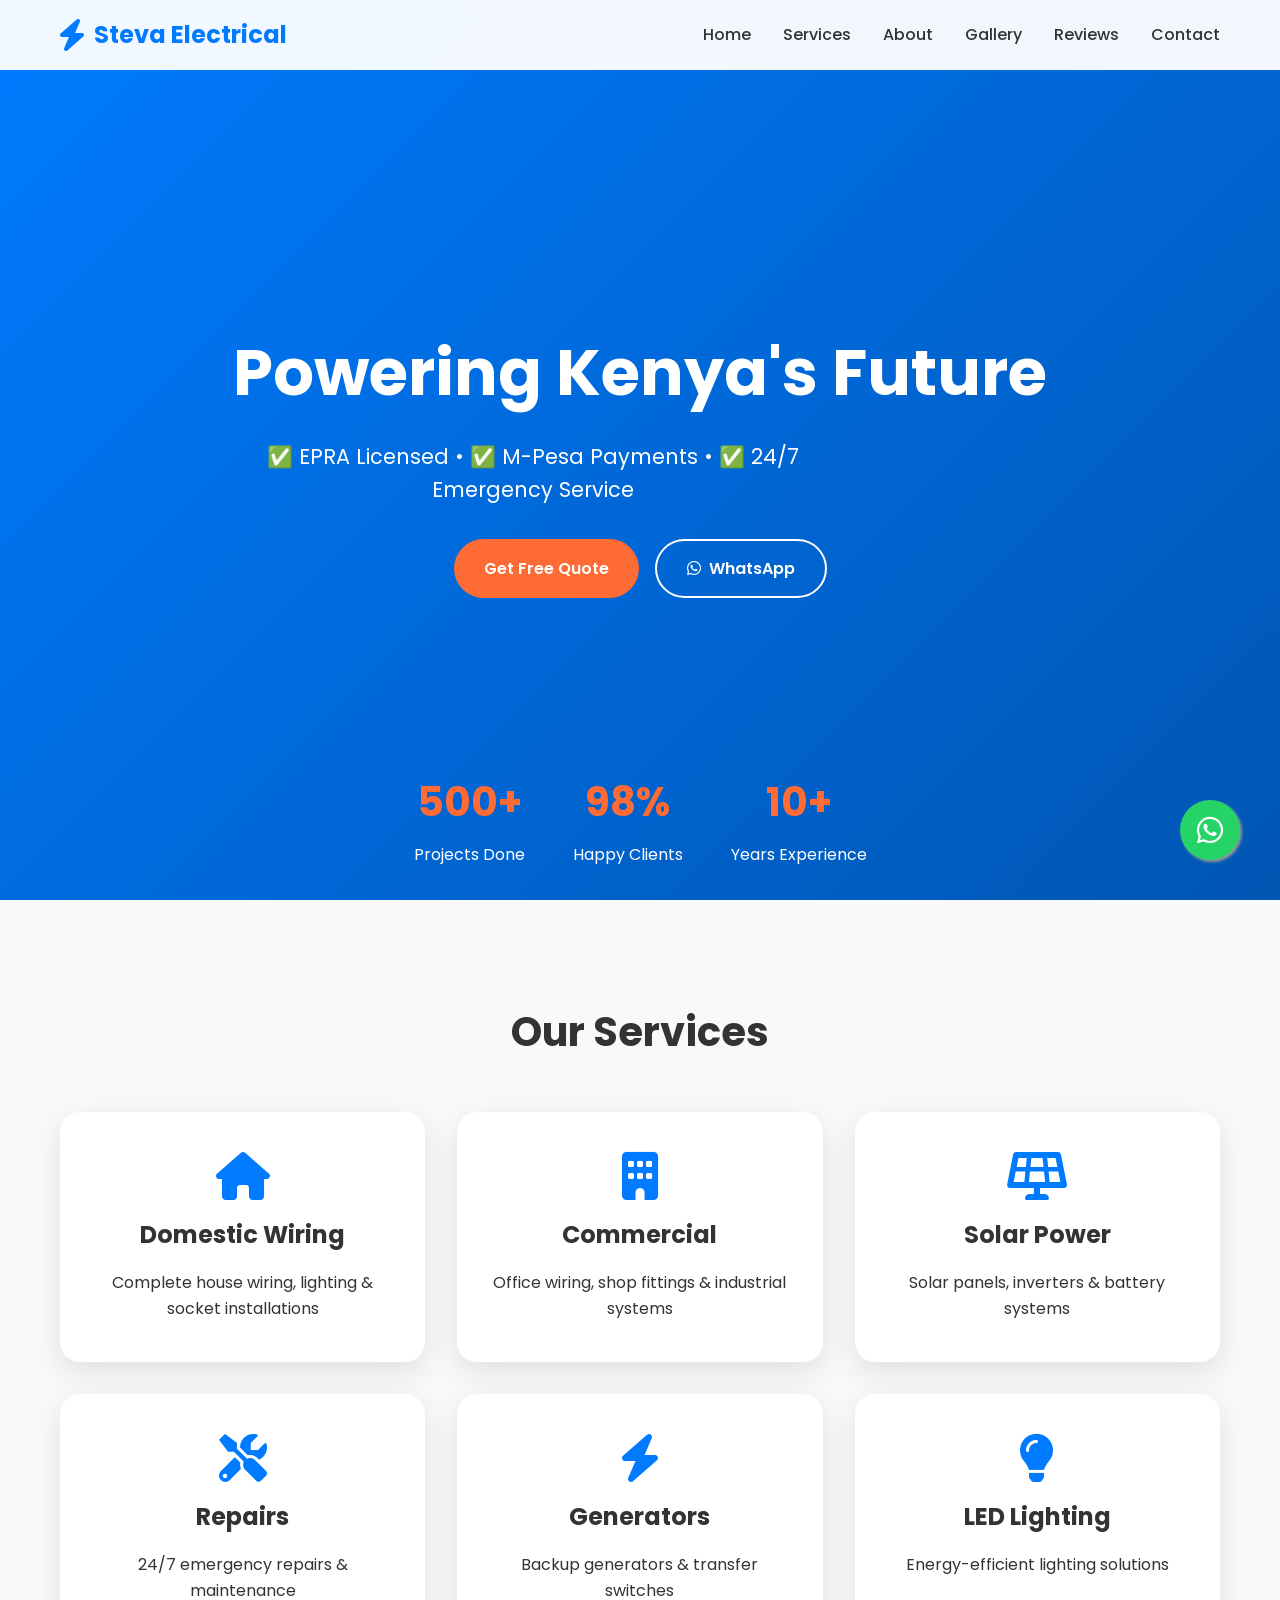
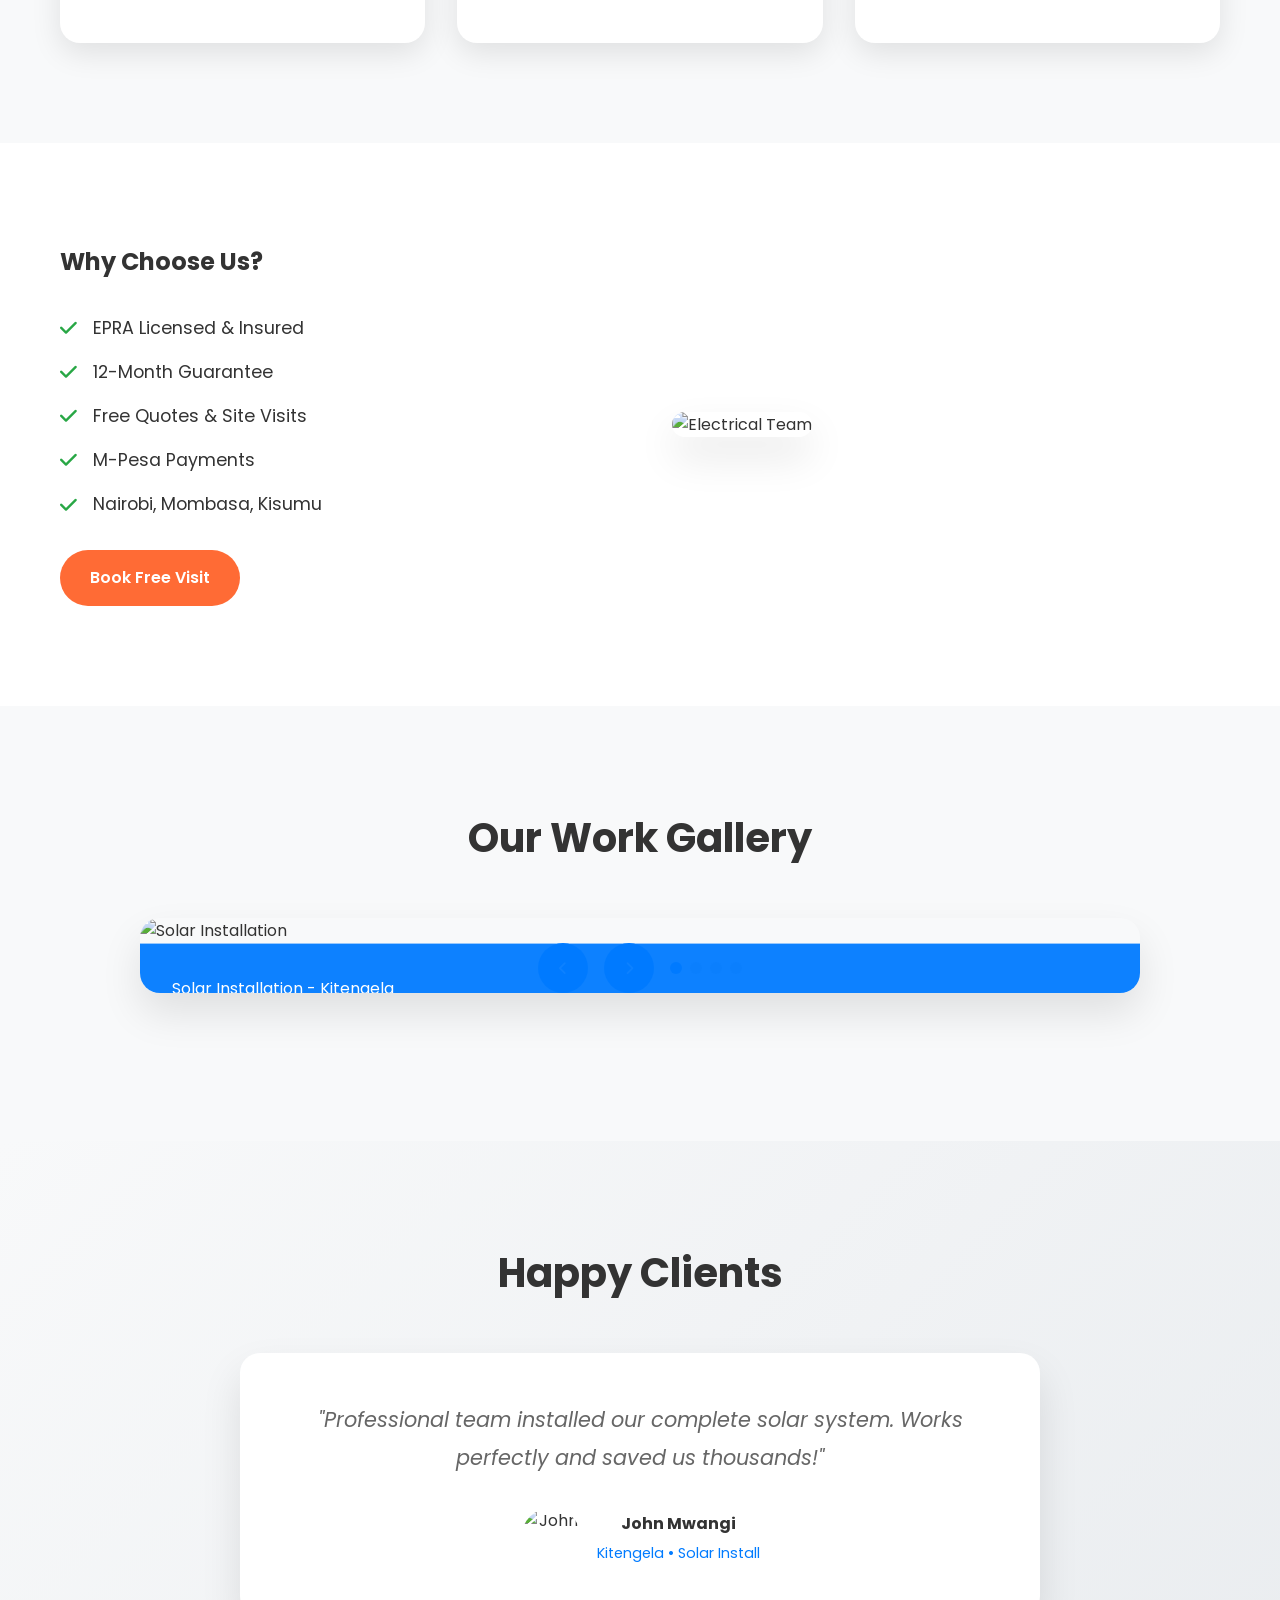
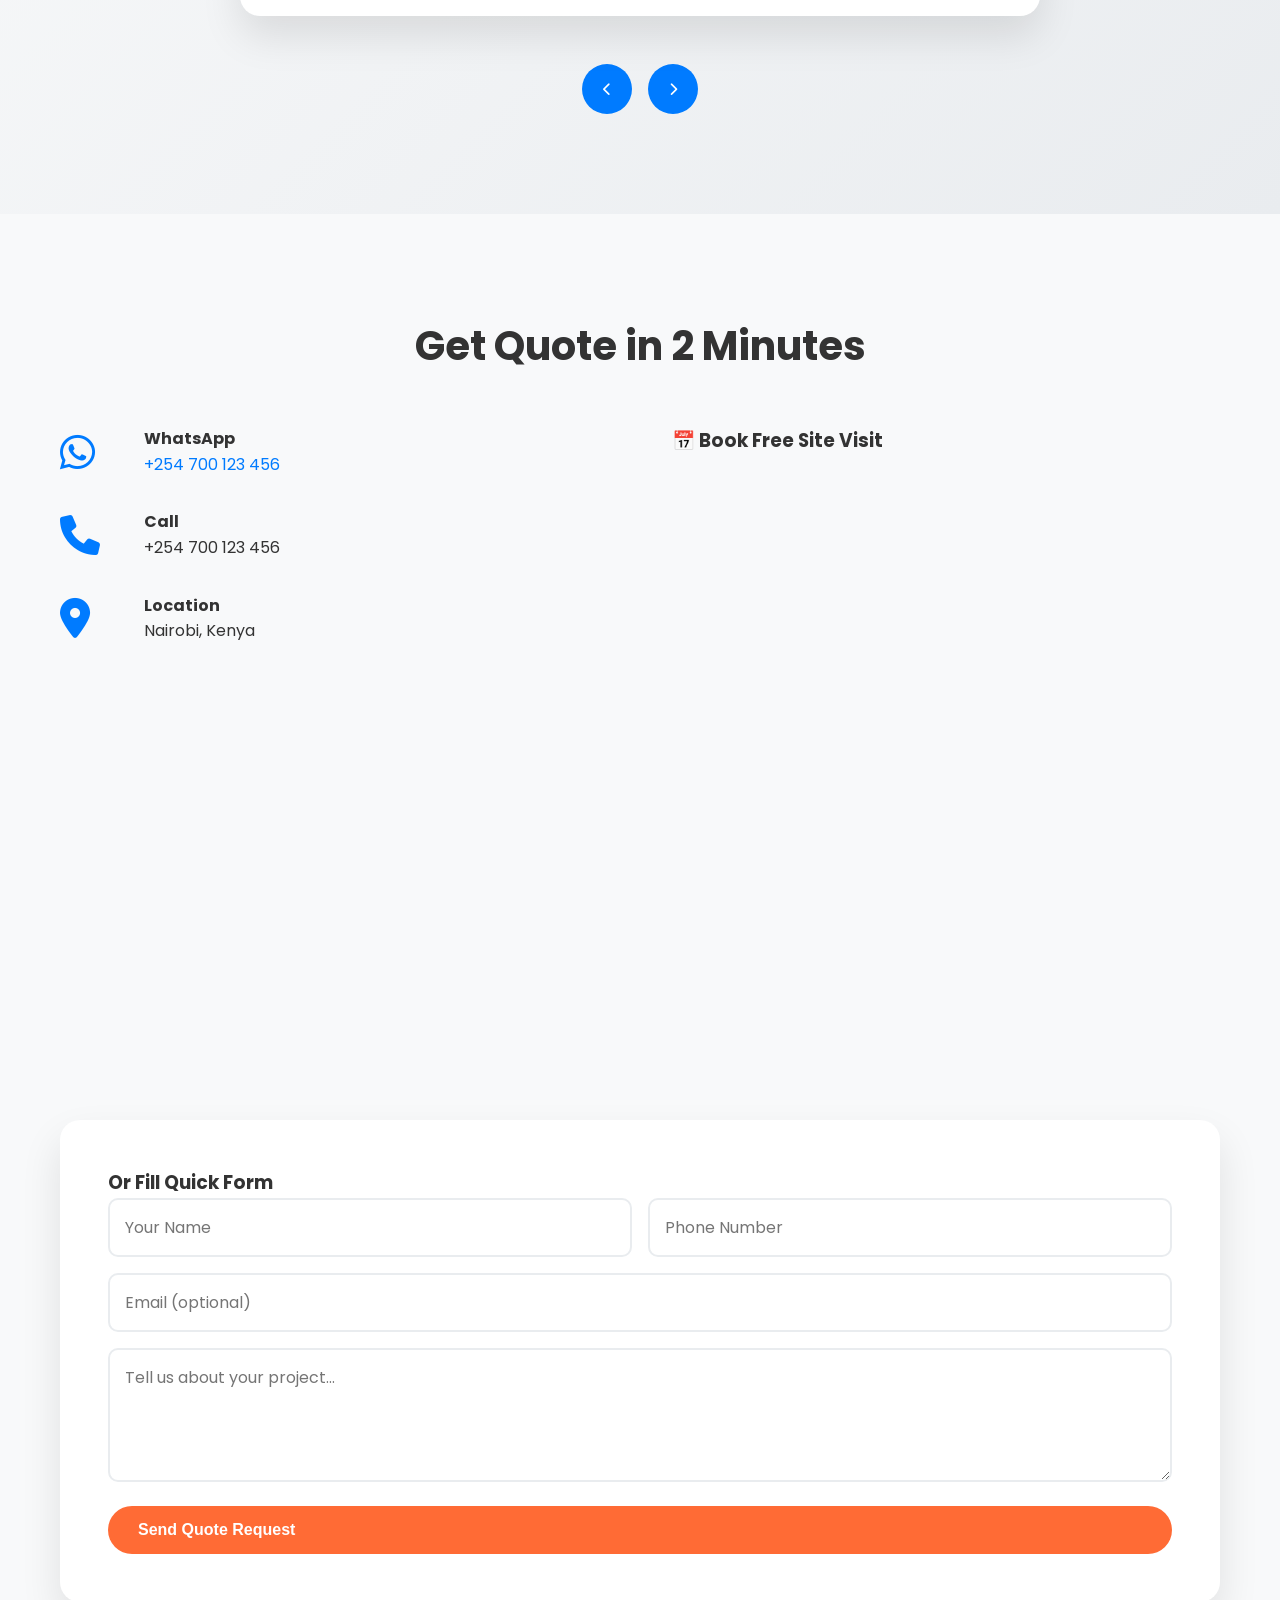
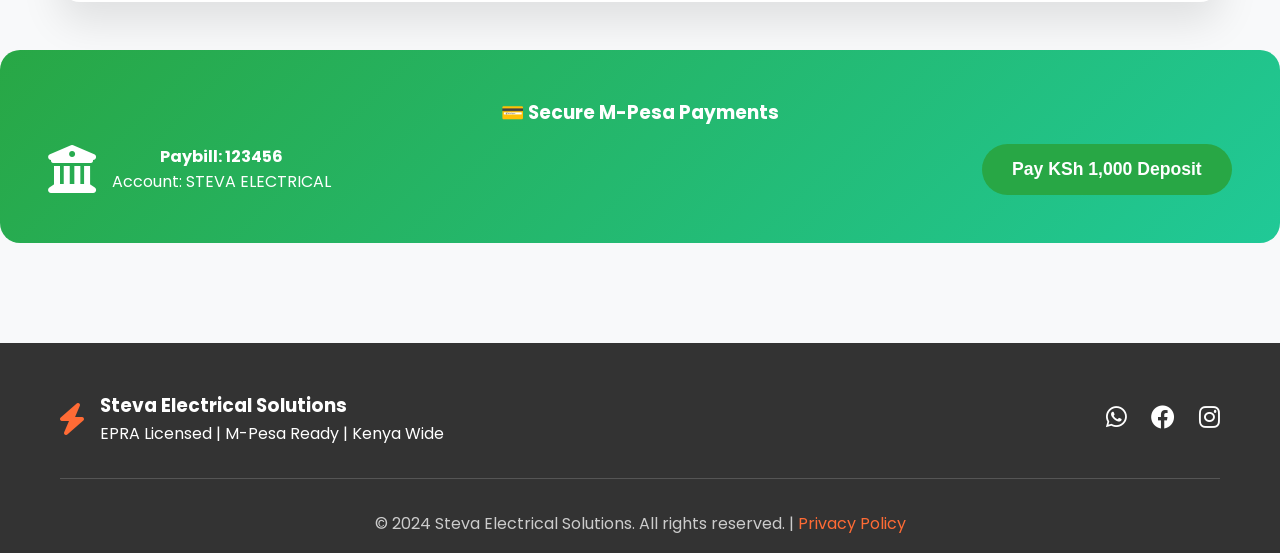
==== index.html @ 998335ed "Add files via upload" ====
<!DOCTYPE html>
<html lang="en">
<head>
    <meta charset="UTF-8">
    <meta name="viewport" content="width=device-width, initial-scale=1.0">
    <title>Steva Electrical Solutions - Trusted Electrical Services Kenya</title>
    <meta name="description" content="Professional electrical installations, repairs, solar & maintenance across Kenya. EPRA licensed. Free quotes!">
    <meta name="keywords" content="electrician Nairobi, electrical services Kenya, solar installation, M-Pesa payment">
    
    <!-- Fonts & Icons -->
    <link href="https://fonts.googleapis.com/css2?family=Poppins:wght@300;400;500;600;700&display=swap" rel="stylesheet">
    <link rel="stylesheet" href="https://cdnjs.cloudflare.com/ajax/libs/font-awesome/6.0.0/css/all.min.css">
    
    <!-- Calendly -->
    <script src="https://assets.calendly.com/assets/external/widget.js" type="text/javascript" async></script>
    
    <link rel="stylesheet" href="style.css">
</head>
<body>
    <!-- Navigation -->
    <nav class="navbar">
        <div class="nav-container">
            <div class="nav-logo">
                <i class="fas fa-bolt"></i>
                <span>Steva Electrical</span>
            </div>
            <ul class="nav-menu">
                <li><a href="#home">Home</a></li>
                <li><a href="#services">Services</a></li>
                <li><a href="#about">About</a></li>
                <li><a href="#projects">Gallery</a></li>
                <li><a href="#testimonials">Reviews</a></li>
                <li><a href="#contact">Contact</a></li>
            </ul>
            <div class="hamburger">
                <span></span>
                <span></span>
                <span></span>
            </div>
        </div>
    </nav>

    <!-- Hero Section -->
    <section id="home" class="hero">
        <div class="hero-content">
            <h1>Powering Kenya's Future</h1>
            <p>✅ EPRA Licensed • ✅ M-Pesa Payments • ✅ 24/7 Emergency Service</p>
            <div class="hero-buttons">
                <a href="#contact" class="btn btn-primary">Get Free Quote</a>
                <a href="https://wa.me/254700123456?text=Hi%20I%20need%20electrical%20services" class="btn btn-secondary" target="_blank">
                    <i class="fab fa-whatsapp"></i> WhatsApp
                </a>
            </div>
        </div>
        <div class="hero-stats">
            <div class="stat">
                <h3>500+</h3>
                <p>Projects Done</p>
            </div>
            <div class="stat">
                <h3>98%</h3>
                <p>Happy Clients</p>
            </div>
            <div class="stat">
                <h3>10+</h3>
                <p>Years Experience</p>
            </div>
        </div>
    </section>

    <!-- Services Section -->
    <section id="services" class="services">
        <div class="container">
            <h2 class="section-title">Our Services</h2>
            <div class="services-grid">
                <div class="service-card">
                    <i class="fas fa-home"></i>
                    <h3>Domestic Wiring</h3>
                    <p>Complete house wiring, lighting & socket installations</p>
                </div>
                <div class="service-card">
                    <i class="fas fa-building"></i>
                    <h3>Commercial</h3>
                    <p>Office wiring, shop fittings & industrial systems</p>
                </div>
                <div class="service-card">
                    <i class="fas fa-solar-panel"></i>
                    <h3>Solar Power</h3>
                    <p>Solar panels, inverters & battery systems</p>
                </div>
                <div class="service-card">
                    <i class="fas fa-tools"></i>
                    <h3>Repairs</h3>
                    <p>24/7 emergency repairs & maintenance</p>
                </div>
                <div class="service-card">
                    <i class="fas fa-bolt"></i>
                    <h3>Generators</h3>
                    <p>Backup generators & transfer switches</p>
                </div>
                <div class="service-card">
                    <i class="fas fa-lightbulb"></i>
                    <h3>LED Lighting</h3>
                    <p>Energy-efficient lighting solutions</p>
                </div>
            </div>
        </div>
    </section>

    <!-- About Section -->
    <section id="about" class="about">
        <div class="container">
            <div class="about-content">
                <div class="about-text">
                    <h2>Why Choose Us?</h2>
                    <ul>
                        <li><i class="fas fa-check"></i> EPRA Licensed & Insured</li>
                        <li><i class="fas fa-check"></i> 12-Month Guarantee</li>
                        <li><i class="fas fa-check"></i> Free Quotes & Site Visits</li>
                        <li><i class="fas fa-check"></i> M-Pesa Payments</li>
                        <li><i class="fas fa-check"></i> Nairobi, Mombasa, Kisumu</li>
                    </ul>
                    <a href="#contact" class="btn btn-primary">Book Free Visit</a>
                </div>
                <div class="about-image">
                    <img src="https://images.unsplash.com/photo-1558618047-3c8c76bbb17e?w=500&fit=crop" alt="Electrical Team">
                </div>
            </div>
        </div>
    </section>

    <!-- Gallery Section -->
    <section id="projects" class="projects">
        <div class="container">
            <h2 class="section-title">Our Work Gallery</h2>
            <div class="gallery-slider">
                <div class="gallery-track">
                    <div class="gallery-slide">
                        <img src="https://images.unsplash.com/photo-1509391366360-c257483964b2?w=800&h=500&fit=crop" alt="Solar Installation">
                        <div class="gallery-caption">Solar Installation - Kitengela</div>
                    </div>
                    <div class="gallery-slide">
                        <img src="https://images.unsplash.com/photo-1600585154340-be6161a56a0c?w=800&h=500&fit=crop" alt="House Wiring">
                        <div class="gallery-caption">House Rewiring - Karen</div>
                    </div>
                    <div class="gallery-slide">
                        <img src="https://images.unsplash.com/photo-1558618047-3c8c76bbb17e?w=800&h=500&fit=crop" alt="Commercial">
                        <div class="gallery-caption">Office Fit-out - Westlands</div>
                    </div>
                    <div class="gallery-slide">
                        <img src="https://images.unsplash.com/photo-1572635196237-14b3f281503f?w=800&h=500&fit=crop" alt="Generator">
                        <div class="gallery-caption">Generator Install - Industrial Area</div>
                    </div>
                </div>
                <div class="gallery-nav">
                    <button class="gallery-prev"><i class="fas fa-chevron-left"></i></button>
                    <button class="gallery-next"><i class="fas fa-chevron-right"></i></button>
                    <div class="gallery-dots"></div>
                </div>
            </div>
        </div>
    </section>

    <!-- Testimonials Section -->
    <section id="testimonials" class="testimonials">
        <div class="container">
            <h2 class="section-title">Happy Clients</h2>
            <div class="testimonials-slider">
                <div class="testimonial-card active">
                    <div class="testimonial-content">
                        <p>"Professional team installed our complete solar system. Works perfectly and saved us thousands!"</p>
                    </div>
                    <div class="testimonial-author">
                        <img src="https://images.unsplash.com/photo-1472099645785-5658abf4ff4e?w=60&h=60&fit=crop&crop=face" alt="John">
                        <div>
                            <h4>John Mwangi</h4>
                            <span>Kitengela • Solar Install</span>
                        </div>
                    </div>
                </div>
                <div class="testimonial-card">
                    <div class="testimonial-content">
                        <p>"Emergency repair at midnight. Fixed our shop wiring in 2 hours. True professionals!"</p>
                    </div>
                    <div class="testimonial-author">
                        <img src="https://images.unsplash.com/photo-1494790108755-2616b612b786?w=60&h=60&fit=crop&crop=face" alt="Sarah">
                        <div>
                            <h4>Sarah Muthoni</h4>
                            <span>Nairobi CBD • Repairs</span>
                        </div>
                    </div>
                </div>
                <div class="testimonial-card">
                    <div class="testimonial-content">
                        <p>"Complete office rewiring + generator backup. Quality work, fair price, M-Pesa payment."</p>
                    </div>
                    <div class="testimonial-author">
                        <img src="https://images.unsplash.com/photo-1507003211169-0a1dd7228f2d?w=60&h=60&fit=crop&crop=face" alt="Peter">
                        <div>
                            <h4>Peter Kamau</h4>
                            <span>Mombasa • Commercial</span>
                        </div>
                    </div>
                </div>
            </div>
            <div class="testimonial-nav">
                <button class="testimonial-prev"><i class="fas fa-chevron-left"></i></button>
                <button class="testimonial-next"><i class="fas fa-chevron-right"></i></button>
            </div>
        </div>
    </section>

    <!-- Contact Section -->
    <section id="contact" class="contact">
        <div class="container">
            <h2 class="section-title">Get Quote in 2 Minutes</h2>
            <div class="contact-content">
                <div class="contact-info">
                    <div class="contact-item">
                        <i class="fab fa-whatsapp"></i>
                        <div>
                            <h4>WhatsApp</h4>
                            <p><a href="https://wa.me/254700123456" target="_blank">+254 700 123 456</a></p>
                        </div>
                    </div>
                    <div class="contact-item">
                        <i class="fas fa-phone"></i>
                        <div>
                            <h4>Call</h4>
                            <p>+254 700 123 456</p>
                        </div>
                    </div>
                    <div class="contact-item">
                        <i class="fas fa-map-marker-alt"></i>
                        <div>
                            <h4>Location</h4>
                            <p>Nairobi, Kenya</p>
                        </div>
                    </div>
                </div>
                
                <!-- Booking Calendar -->
                <div class="quick-actions">
                    <h3>📅 Book Free Site Visit</h3>
                    <div class="calendly-inline-widget" 
                         data-url="https://calendly.com/demos/15min?hide_event_type_details=1&hide_landing_page_details=1&hide_gdpr_banner=1"
                         style="min-width:280px;height:600px;"></div>
                </div>
            </div>

            <!-- Quote Form -->
            <div class="quote-form-section">
                <h3>Or Fill Quick Form</h3>
                <form class="contact-form">
                    <div class="form-row">
                        <input type="text" name="name" placeholder="Your Name" required>
                        <input type="tel" name="phone" placeholder="Phone Number" required>
                    </div>
                    <input type="email" name="email" placeholder="Email (optional)">
                    <textarea name="message" placeholder="Tell us about your project..." rows="4" required></textarea>
                    <button type="submit" class="btn btn-primary full-width">Send Quote Request</button>
                </div>
            </div>

            <!-- M-Pesa Payment -->
            <div class="payment-section">
                <h3>💳 Secure M-Pesa Payments</h3>
                <div class="mpesa-info">
                    <div class="mpesa-details">
                        <i class="fas fa-university"></i>
                        <div>
                            <h4>Paybill: 123456</h4>
                            <p>Account: STEVA ELECTRICAL</p>
                        </div>
                    </div>
                    <button class="btn btn-success mpesa-btn" onclick="initiateMPesaPayment()">
                        Pay KSh 1,000 Deposit
                    </button>
                </div>
            </div>
        </div>
    </section>

    <!-- Footer -->
    <footer class="footer">
        <div class="container">
            <div class="footer-content">
                <div class="footer-brand">
                    <i class="fas fa-bolt"></i>
                    <div>
                        <h3>Steva Electrical Solutions</h3>
                        <p>EPRA Licensed | M-Pesa Ready | Kenya Wide</p>
                    </div>
                </div>
                <div class="footer-links">
                    <a href="https://wa.me/254700123456" target="_blank"><i class="fab fa-whatsapp"></i></a>
                    <a href="#"><i class="fab fa-facebook"></i></a>
                    <a href="#"><i class="fab fa-instagram"></i></a>
                </div>
            </div>
            <div class="footer-bottom">
                <p>&copy; 2024 Steva Electrical Solutions. All rights reserved. | <a href="#">Privacy Policy</a></p>
            </div>
        </div>
    </footer>

    <script src="script.js"></script>
</body>
</html>
---- style.css ----
* {
    margin: 0;
    padding: 0;
    box-sizing: border-box;
}

body {
    font-family: 'Poppins', sans-serif;
    line-height: 1.6;
    color: #333;
    overflow-x: hidden;
}

.container {
    max-width: 1200px;
    margin: 0 auto;
    padding: 0 20px;
}

/* Navigation */
.navbar {
    position: fixed;
    top: 0;
    width: 100%;
    background: rgba(255, 255, 255, 0.95);
    backdrop-filter: blur(10px);
    z-index: 1000;
    padding: 1rem 0;
    transition: all 0.3s ease;
}

.nav-container {
    max-width: 1200px;
    margin: 0 auto;
    padding: 0 20px;
    display: flex;
    justify-content: space-between;
    align-items: center;
}

.nav-logo {
    display: flex;
    align-items: center;
    font-size: 1.5rem;
    font-weight: 700;
    color: #007BFF;
}

.nav-logo i {
    margin-right: 10px;
    font-size: 2rem;
}

.nav-menu {
    display: flex;
    list-style: none;
    gap: 2rem;
}

.nav-menu a {
    text-decoration: none;
    color: #333;
    font-weight: 500;
    transition: color 0.3s ease;
}

.nav-menu a:hover {
    color: #007BFF;
}

.hamburger {
    display: none;
    flex-direction: column;
    cursor: pointer;
}

.hamburger span {
    width: 25px;
    height: 3px;
    background: #333;
    margin: 3px 0;
    transition: 0.3s;
}

/* Hero Section */
.hero {
    min-height: 100vh;
    background: linear-gradient(135deg, #007BFF 0%, #0056b3 100%);
    color: white;
    display: flex;
    flex-direction: column;
    justify-content: center;
    align-items: center;
    text-align: center;
    padding: 120px 20px 100px;
    position: relative;
}

.hero-content h1 {
    font-size: clamp(2.5rem, 5vw, 4rem);
    margin-bottom: 1rem;
}

.hero-content p {
    font-size: 1.3rem;
    margin-bottom: 2rem;
    max-width: 600px;
}

.hero-buttons {
    display: flex;
    gap: 1rem;
    flex-wrap: wrap;
    justify-content: center;
}

.btn {
    padding: 15px 30px;
    border-radius: 50px;
    text-decoration: none;
    font-weight: 600;
    transition: all 0.3s ease;
    display: inline-flex;
    align-items: center;
    gap: 0.5rem;
    border: none;
    cursor: pointer;
    font-size: 1rem;
}

.btn-primary {
    background: #FF6B35;
    color: white;
}

.btn-primary:hover {
    background: #e55a2b;
    transform: translateY(-2px);
}

.btn-secondary {
    background: transparent;
    color: white;
    border: 2px solid white;
}

.btn-secondary:hover {
    background: white;
    color: #007BFF;
}

.btn-success {
    background: #28A745;
    color: white;
}

.btn-success:hover {
    background: #218838;
}

.full-width {
    width: 100%;
}

.hero-stats {
    position: absolute;
    bottom: 2rem;
    left: 50%;
    transform: translateX(-50%);
    display: flex;
    gap: 3rem;
    flex-wrap: wrap;
    justify-content: center;
}

.stat {
    text-align: center;
}

.stat h3 {
    font-size: 2.5rem;
    color: #FF6B35;
    margin-bottom: 0.5rem;
}

/* Services */
.services {
    padding: 100px 0;
    background: #f8f9fa;
}

.section-title {
    text-align: center;
    font-size: 2.5rem;
    margin-bottom: 3rem;
    color: #333;
}

.services-grid {
    display: grid;
    grid-template-columns: repeat(auto-fit, minmax(350px, 1fr));
    gap: 2rem;
}

.service-card {
    background: white;
    padding: 2.5rem 2rem;
    border-radius: 20px;
    text-align: center;
    box-shadow: 0 10px 30px rgba(0,0,0,0.1);
    transition: all 0.3s ease;
}

.service-card:hover {
    transform: translateY(-10px);
    box-shadow: 0 20px 40px rgba(0,0,0,0.15);
}

.service-card i {
    font-size: 3rem;
    color: #007BFF;
    margin-bottom: 1rem;
}

.service-card h3 {
    font-size: 1.5rem;
    margin-bottom: 1rem;
}

/* About */
.about {
    padding: 100px 0;
}

.about-content {
    display: grid;
    grid-template-columns: 1fr 1fr;
    gap: 4rem;
    align-items: center;
}

.about-text ul {
    list-style: none;
    margin: 2rem 0;
}

.about-text li {
    display: flex;
    align-items: center;
    margin-bottom: 1rem;
    font-size: 1.1rem;
}

.about-text i {
    color: #28A745;
    margin-right: 1rem;
    font-size: 1.2rem;
}

.about-image img {
    width: 100%;
    border-radius: 20px;
    box-shadow: 0 20px 40px rgba(0,0,0,0.1);
}

/* Gallery Slider */
.projects {
    padding: 100px 0;
    background: #f8f9fa;
}

.gallery-slider {
    max-width: 1000px;
    margin: 0 auto 3rem;
    position: relative;
    overflow: hidden;
    border-radius: 20px;
    box-shadow: 0 20px 40px rgba(0,0,0,0.1);
}

.gallery-track {
    display: flex;
    transition: transform 0.5s ease;
}

.gallery-slide {
    min-width: 100%;
    position: relative;
}

.gallery-slide img {
    width: 100%;
    height: 500px;
    object-fit: cover;
}

.gallery-caption {
    position: absolute;
    bottom: 0;
    left: 0;
    right: 0;
    background: rgba(0,123,255,0.95);
    color: white;
    padding: 2rem;
    transform: translateY(100%);
    transition: transform 0.3s ease;
}

.gallery-slide:hover .gallery-caption {
    transform: translateY(0);
}

.gallery-nav {
    display: flex;
    justify-content: center;
    align-items: center;
    gap: 1rem;
}

.gallery-nav button {
    width: 50px;
    height: 50px;
    border: none;
    background: #007BFF;
    color: white;
    border-radius: 50%;
    cursor: pointer;
    transition: all 0.3s ease;
}

.gallery-nav button:hover {
    background: #0056b3;
    transform: scale(1.1);
}

.gallery-dots {
    display: flex;
    gap: 0.5rem;
}

.gallery-dot {
    width: 12px;
    height: 12px;
    border-radius: 50%;
    background: #ddd;
    cursor: pointer;
    transition: background 0.3s ease;
}

.gallery-dot.active {
    background: #007BFF;
}

/* Testimonials */
.testimonials {
    padding: 100px 0;
    background: linear-gradient(135deg, #f8f9fa 0%, #e9ecef 100%);
}

.testimonials-slider {
    max-width: 800px;
    margin: 0 auto 3rem;
    position: relative;
}

.testimonial-card {
    display: none;
    padding: 3rem 2rem;
    background: white;
    border-radius: 20px;
    box-shadow: 0 20px 40px rgba(0,0,0,0.1);
    text-align: center;
    opacity: 0;
    transform: translateX(50px);
    transition: all 0.5s ease;
}

.testimonial-card.active {
    display: block;
    opacity: 1;
    transform: translateX(0);
}

.testimonial-content p {
    font-size: 1.3rem;
    font-style: italic;
    color: #666;
    margin-bottom: 2rem;
    line-height: 1.8;
}

.testimonial-author {
    display: flex;
    align-items: center;
    justify-content: center;
    gap: 1rem;
}

.testimonial-author img {
    width: 60px;
    height: 60px;
    border-radius: 50%;
    object-fit: cover;
}

.testimonial-author h4 {
    color: #333;
    margin-bottom: 0.25rem;
}

.testimonial-author span {
    color: #007BFF;
    font-size: 0.9rem;
}

.testimonial-nav {
    display: flex;
    justify-content: center;
    gap: 1rem;
}

.testimonial-nav button {
    width: 50px;
    height: 50px;
    border: none;
    background: #007BFF;
    color: white;
    border-radius: 50%;
    cursor: pointer;
    transition: all 0.3s ease;
}

.testimonial-nav button:hover {
    background: #0056b3;
    transform: scale(1.1);
}

/* Contact */
.contact {
    padding: 100px 0;
    background: #f8f9fa;
}

.contact-content {
    display: grid;
    grid-template-columns: 1fr 1fr;
    gap: 4rem;
    margin-bottom: 3rem;
}

.contact-item {
    display: flex;
    align-items: center;
    margin-bottom: 2rem;
}

.contact-item i {
    font-size: 2.5rem;
    color: #007BFF;
    margin-right: 1.5rem;
    width: 60px;
}

.contact-item a {
    color: #007BFF;
    text-decoration: none;
}

.quick-actions h3 {
    margin-bottom: 1rem;
    color: #333;
}

.quote-form-section {
    background: white;
    padding: 3rem;
    border-radius: 20px;
    box-shadow: 0 20px 40px rgba(0,0,0,0.1);
    margin: 3rem 0;
}

.form-row {
    display: grid;
    grid-template-columns: 1fr 1fr;
    gap: 1rem;
}

.contact-form input,
.contact-form textarea {
    width: 100%;
    padding: 15px;
    border: 2px solid #e9ecef;
    border-radius: 10px;
    font-family: inherit;
    font-size: 1rem;
    transition: border-color 0.3s ease;
    margin-bottom: 1rem;
}

.contact-form input:focus,
.contact-form textarea:focus {
    outline: none;
    border-color: #007BFF;
}

.payment-section {
    background: linear-gradient(135deg, #28A745, #20c997);
    color: white;
    padding: 3rem;
    border-radius: 20px;
    text-align: center;
}

.mpesa-info {
    display: flex;
    justify-content: space-between;
    align-items: center;
    flex-wrap: wrap;
    gap: 2rem;
    margin-top: 1rem;
}

.mpesa-details {
    display: flex;
    align-items: center;
    gap: 1rem;
}

.mpesa-details i {
    font-size: 3rem;
}

.mpesa-btn {
    min-width: 250px;
    font-size: 1.1rem;
}

/* Footer */
.footer {
    background: #333;
    color: white;
    padding: 3rem 0 1rem;
}

.footer-content {
    display: flex;
    justify-content: space-between;
    align-items: center;
    margin-bottom: 2rem;
    flex-wrap: wrap;
    gap: 2rem;
}

.footer-brand {
    display: flex;
    align-items: center;
}

.footer-brand i {
    font-size: 2rem;
    margin-right: 1rem;
    color: #FF6B35;
}

.footer-links {
    display: flex;
    gap: 1.5rem;
}

.footer-links a {
    color: white;
    font-size: 1.5rem;
    transition: color 0.3s ease;
}

.footer-links a:hover {
    color: #FF6B35;
}

.footer-bottom {
    text-align: center;
    padding-top: 2rem;
    border-top: 1px solid #555;
    color: #ccc;
}

.footer-bottom a {
    color: #FF6B35;
    text-decoration: none;
}

/* WhatsApp Float */
.whatsapp-float {
    position: fixed;
    width: 60px;
    height: 60px;
    bottom: 40px;
    right: 40px;
    background-color: #25d366;
    color: #FFF;
    border-radius: 50px;
    text-align: center;
    font-size: 30px;
    box-shadow: 2px 2px 3px #999;
    z-index: 100;
    animation: whatsapp-bounce 2s infinite;
    display: flex;
    align-items: center;
    justify-content: center;
    text-decoration: none;
}

.whatsapp-float:hover {
    background-color: #128C7E;
    transform: scale(1.1);
}

@keyframes whatsapp-bounce {
    0%, 20%, 50%, 80%, 100% { transform: translateY(0); }
    40% { transform: translateY(-10px); }
    60% { transform: translateY(-5px); }
}

/* Animations */
@keyframes fadeInUp {
    from {
        opacity: 0;
        transform: translateY(30px);
    }
    to {
        opacity: 1;
        transform: translateY(0);
    }
}

/* Responsive */
@media (max-width: 768px) {
    .hamburger {
        display: flex;
    }
    
    .nav-menu {
        position: fixed;
        left: -100%;
        top: 70px;
        flex-direction: column;
        background-color: white;
        width: 100%;
        text-align: center;
        transition: 0.3s;
        box-shadow: 0 10px 27px rgba(0,0,0,0.05);
        padding: 2rem 0;
    }
    
    .nav-menu.active {
        left: 0;
    }
    
    .hero {
        padding: 100px 20px 80px;
    }
    
    .hero-buttons {
        flex-direction: column;
        align-items: center;
    }
    
    .hero-stats {
        flex-direction: column;
        gap: 1rem;
    }
    
    .about-content,
    .contact-content {
        grid-template-columns: 1fr;
        gap: 2rem;
    }
    
    .services-grid {
        grid-template-columns: 1fr;
    }
    
    .form-row {
        grid-template-columns: 1fr;
    }
    
    .mpesa-info {
        flex-direction: column;
        text-align: center;
    }
    
    .footer-content {
        flex-direction: column;
        text-align: center;
    }
    
    .whatsapp-float {
        bottom: 20px;
        right: 20px;
    }
}

@media (max-width: 480px) {
    .gallery-slide img {
        height: 300px;
    }
}
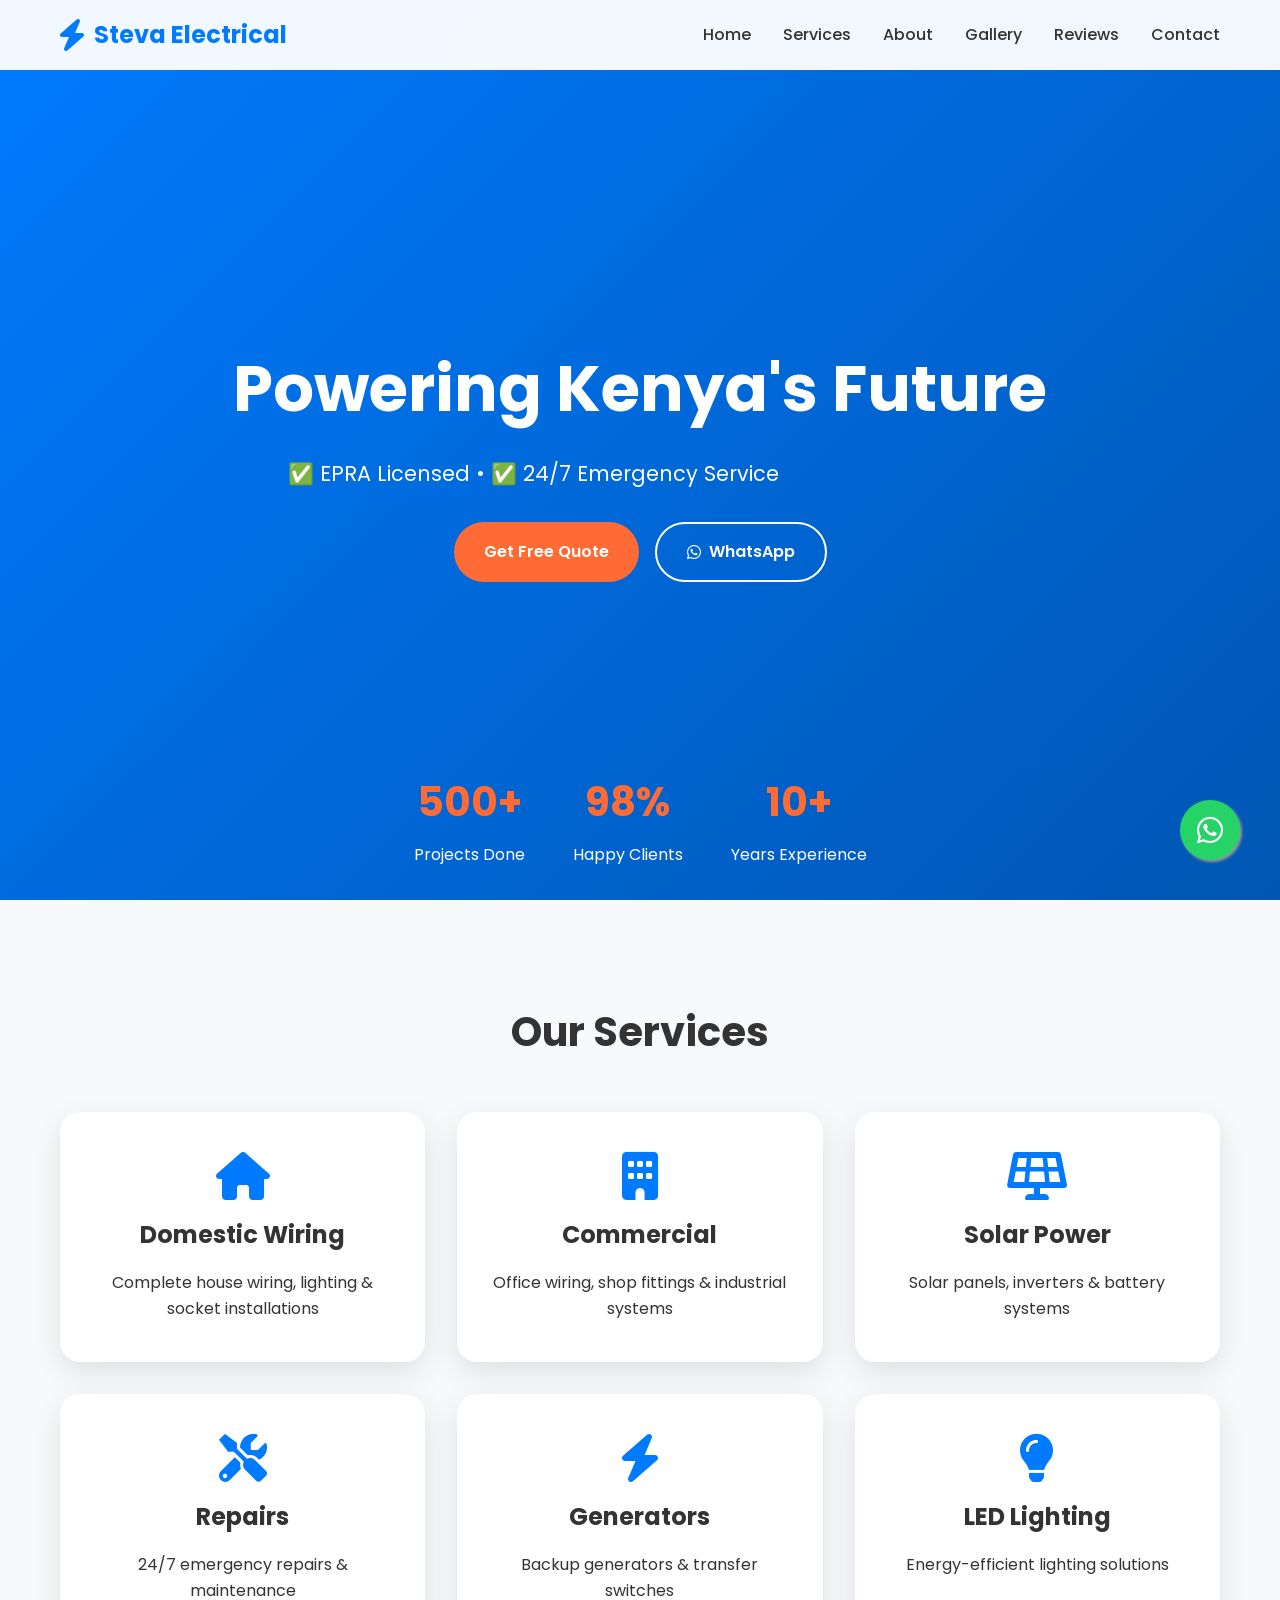
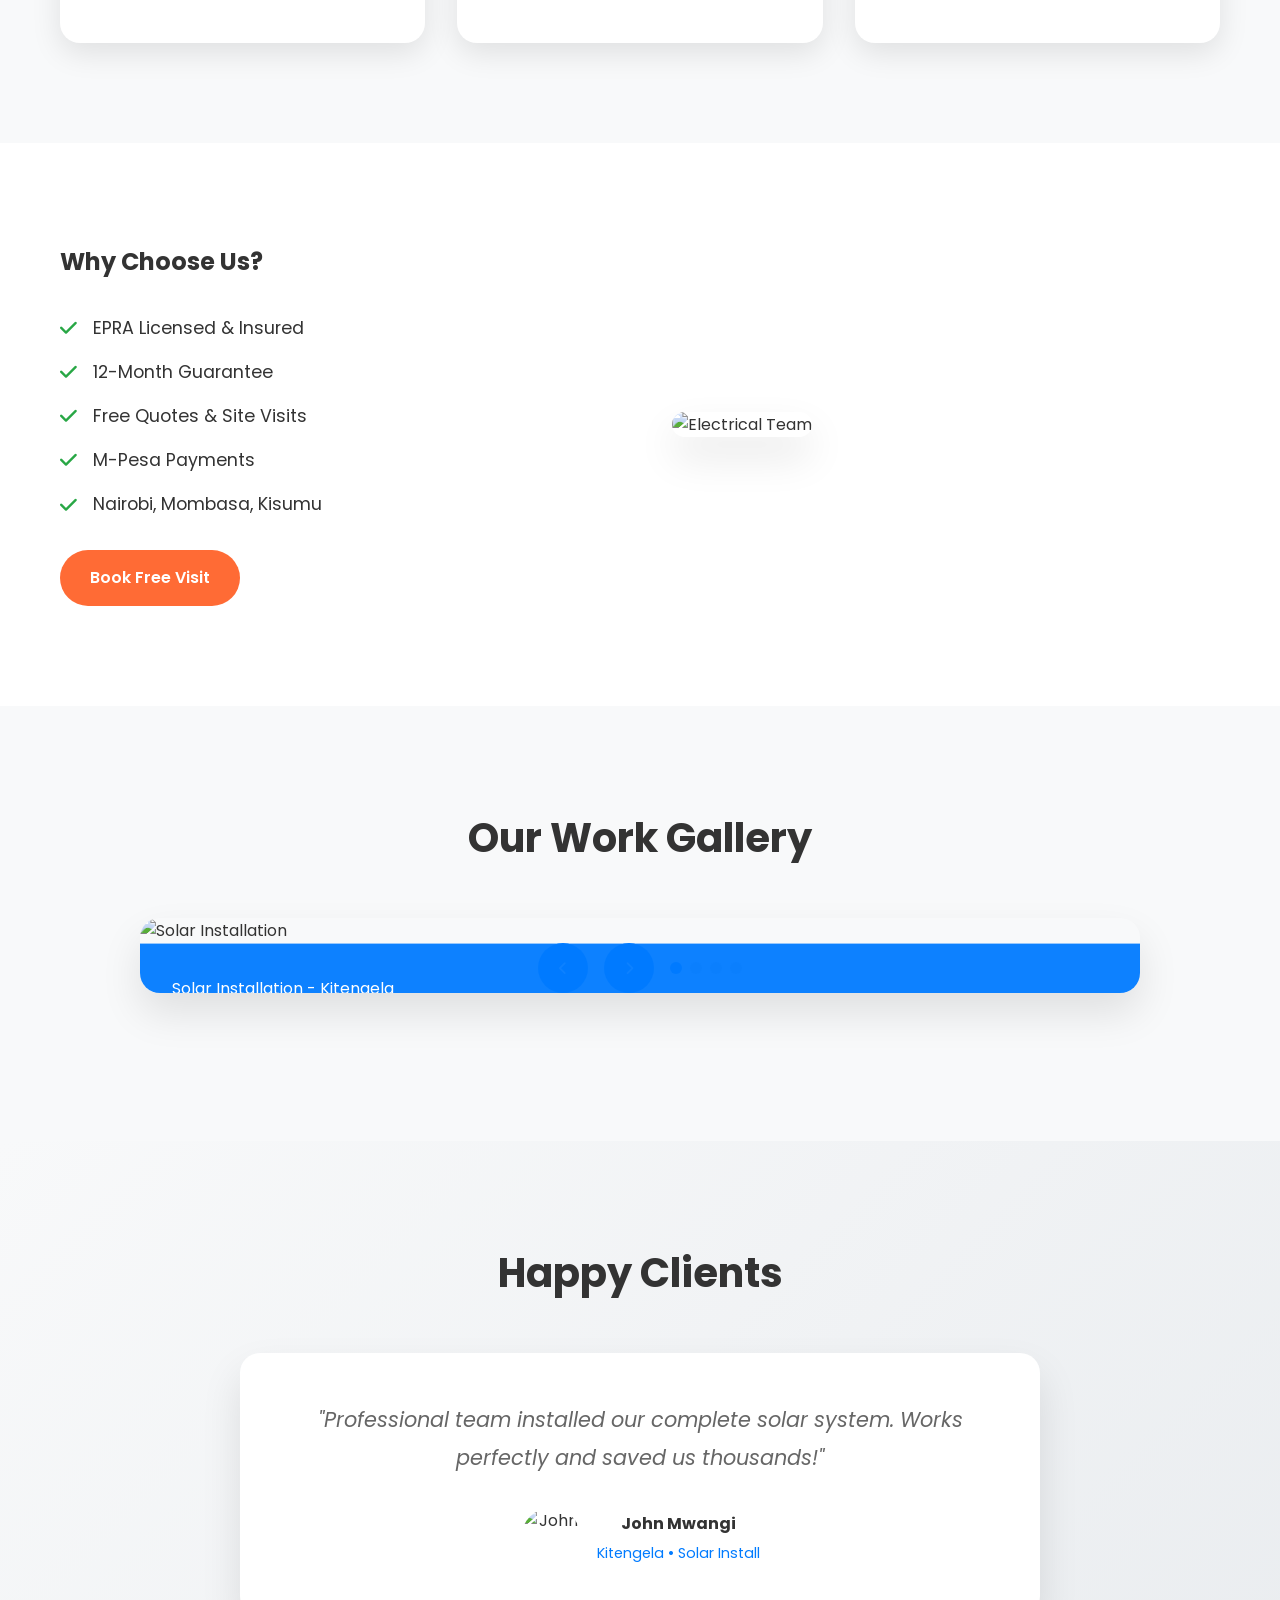
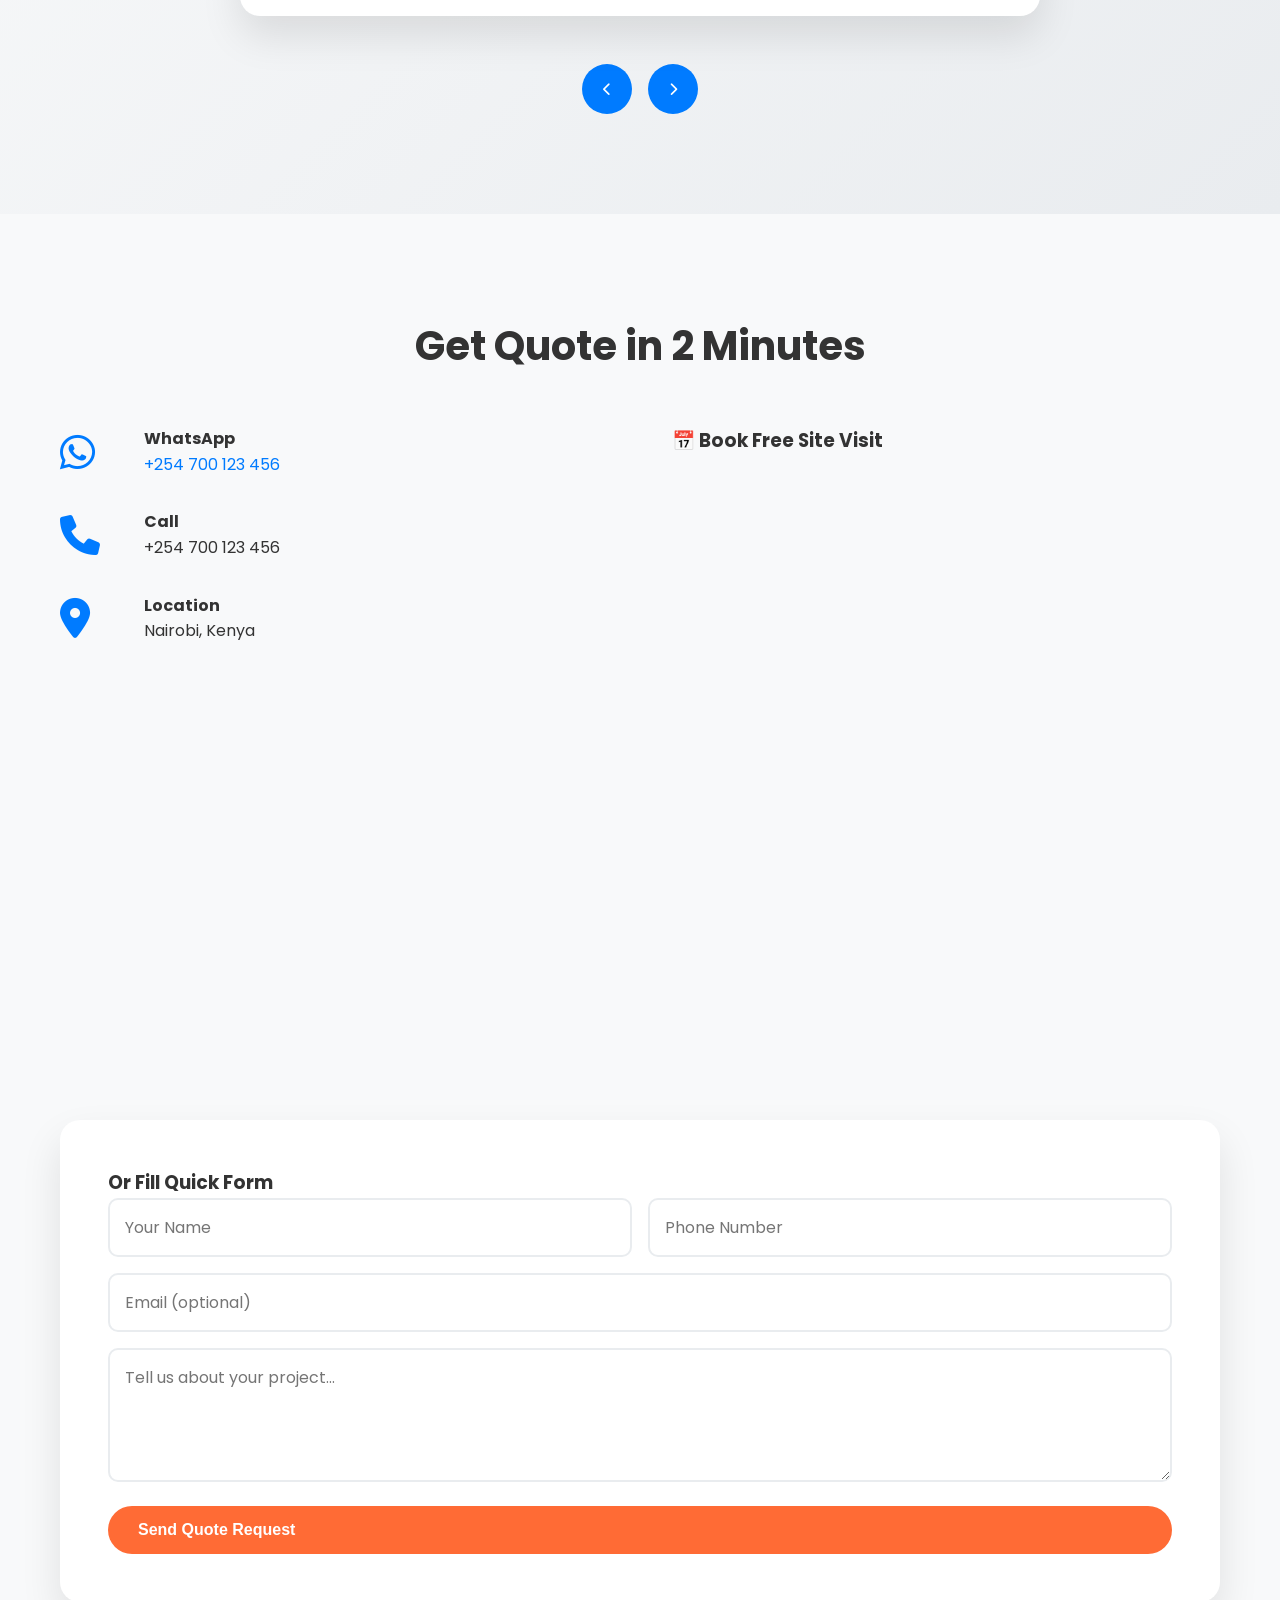
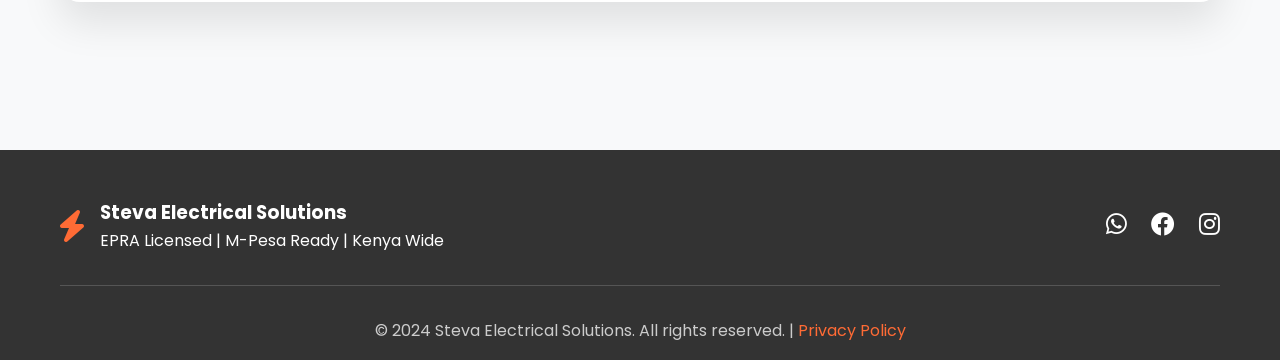
==== commit fde2a4a9: "Fix HTML formatting and ensure proper structure" ====
--- a/index.html
+++ b/index.html
@@ -44,7 +44,7 @@
     <section id="home" class="hero">
         <div class="hero-content">
             <h1>Powering Kenya's Future</h1>
-            <p>✅ EPRA Licensed • ✅ M-Pesa Payments • ✅ 24/7 Emergency Service</p>
+            <p>✅ EPRA Licensed • ✅ 24/7 Emergency Service</p>
             <div class="hero-buttons">
                 <a href="#contact" class="btn btn-primary">Get Free Quote</a>
                 <a href="https://wa.me/254700123456?text=Hi%20I%20need%20electrical%20services" class="btn btn-secondary" target="_blank">
@@ -262,7 +262,7 @@
                 </div>
             </div>
 
-            <!-- M-Pesa Payment -->
+            <!-- M-Pesa Payment 
             <div class="payment-section">
                 <h3>💳 Secure M-Pesa Payments</h3>
                 <div class="mpesa-info">
@@ -276,7 +276,7 @@
                     <button class="btn btn-success mpesa-btn" onclick="initiateMPesaPayment()">
                         Pay KSh 1,000 Deposit
                     </button>
-                </div>
+                </div>-->
             </div>
         </div>
     </section>
@@ -306,4 +306,4 @@
 
     <script src="script.js"></script>
 </body>
-</html>+</html>
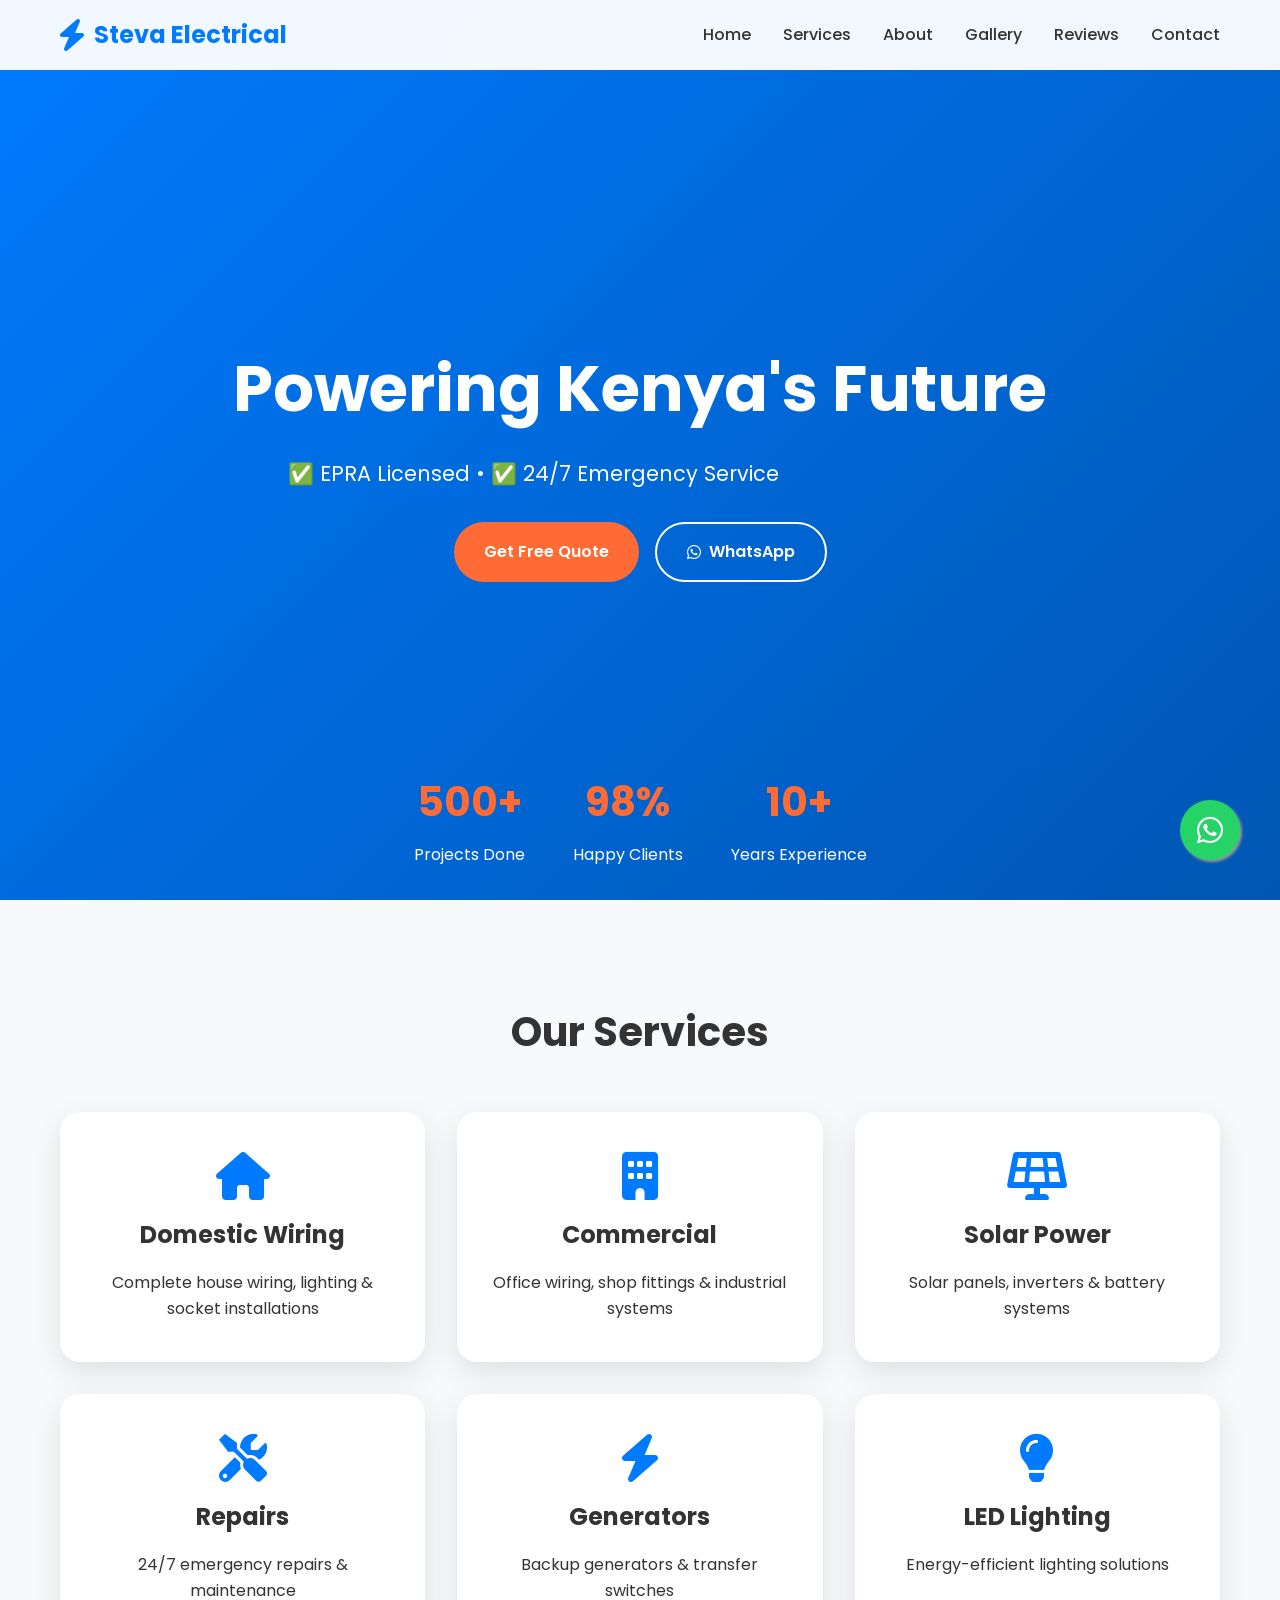
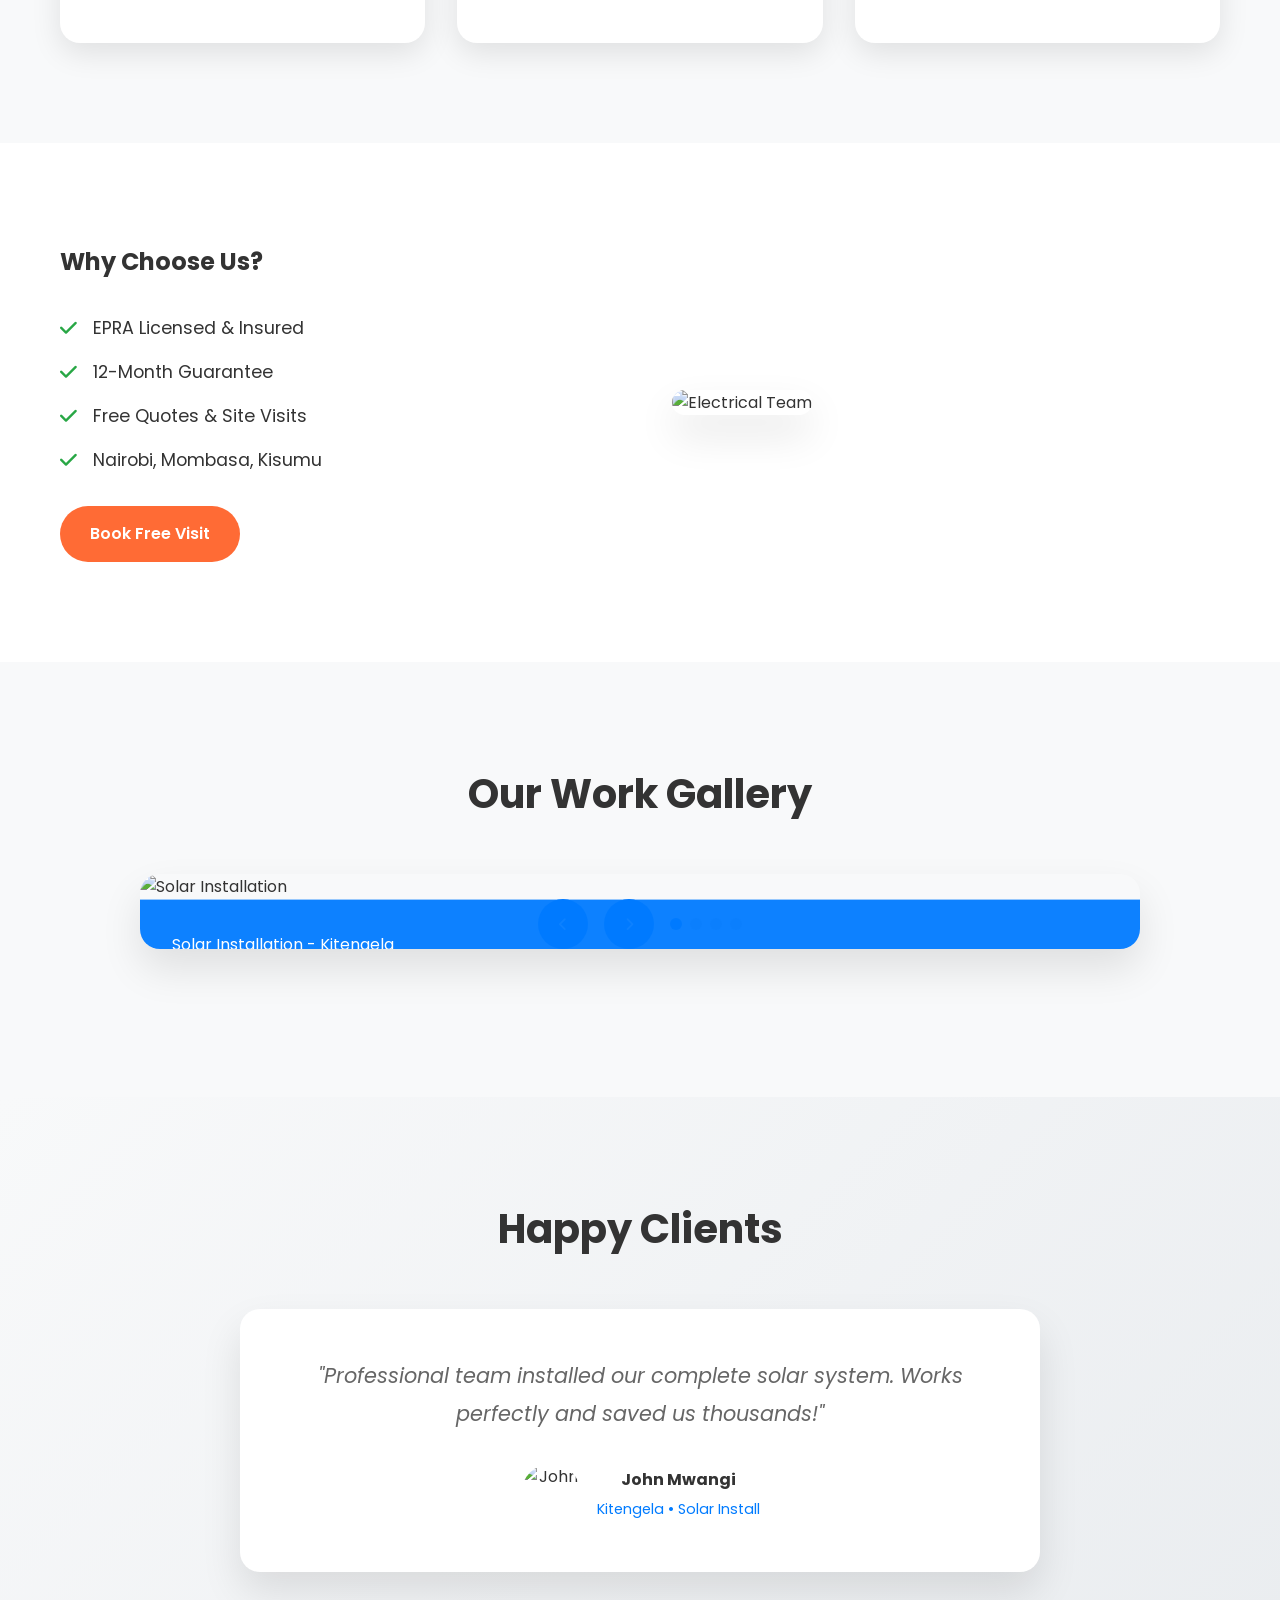
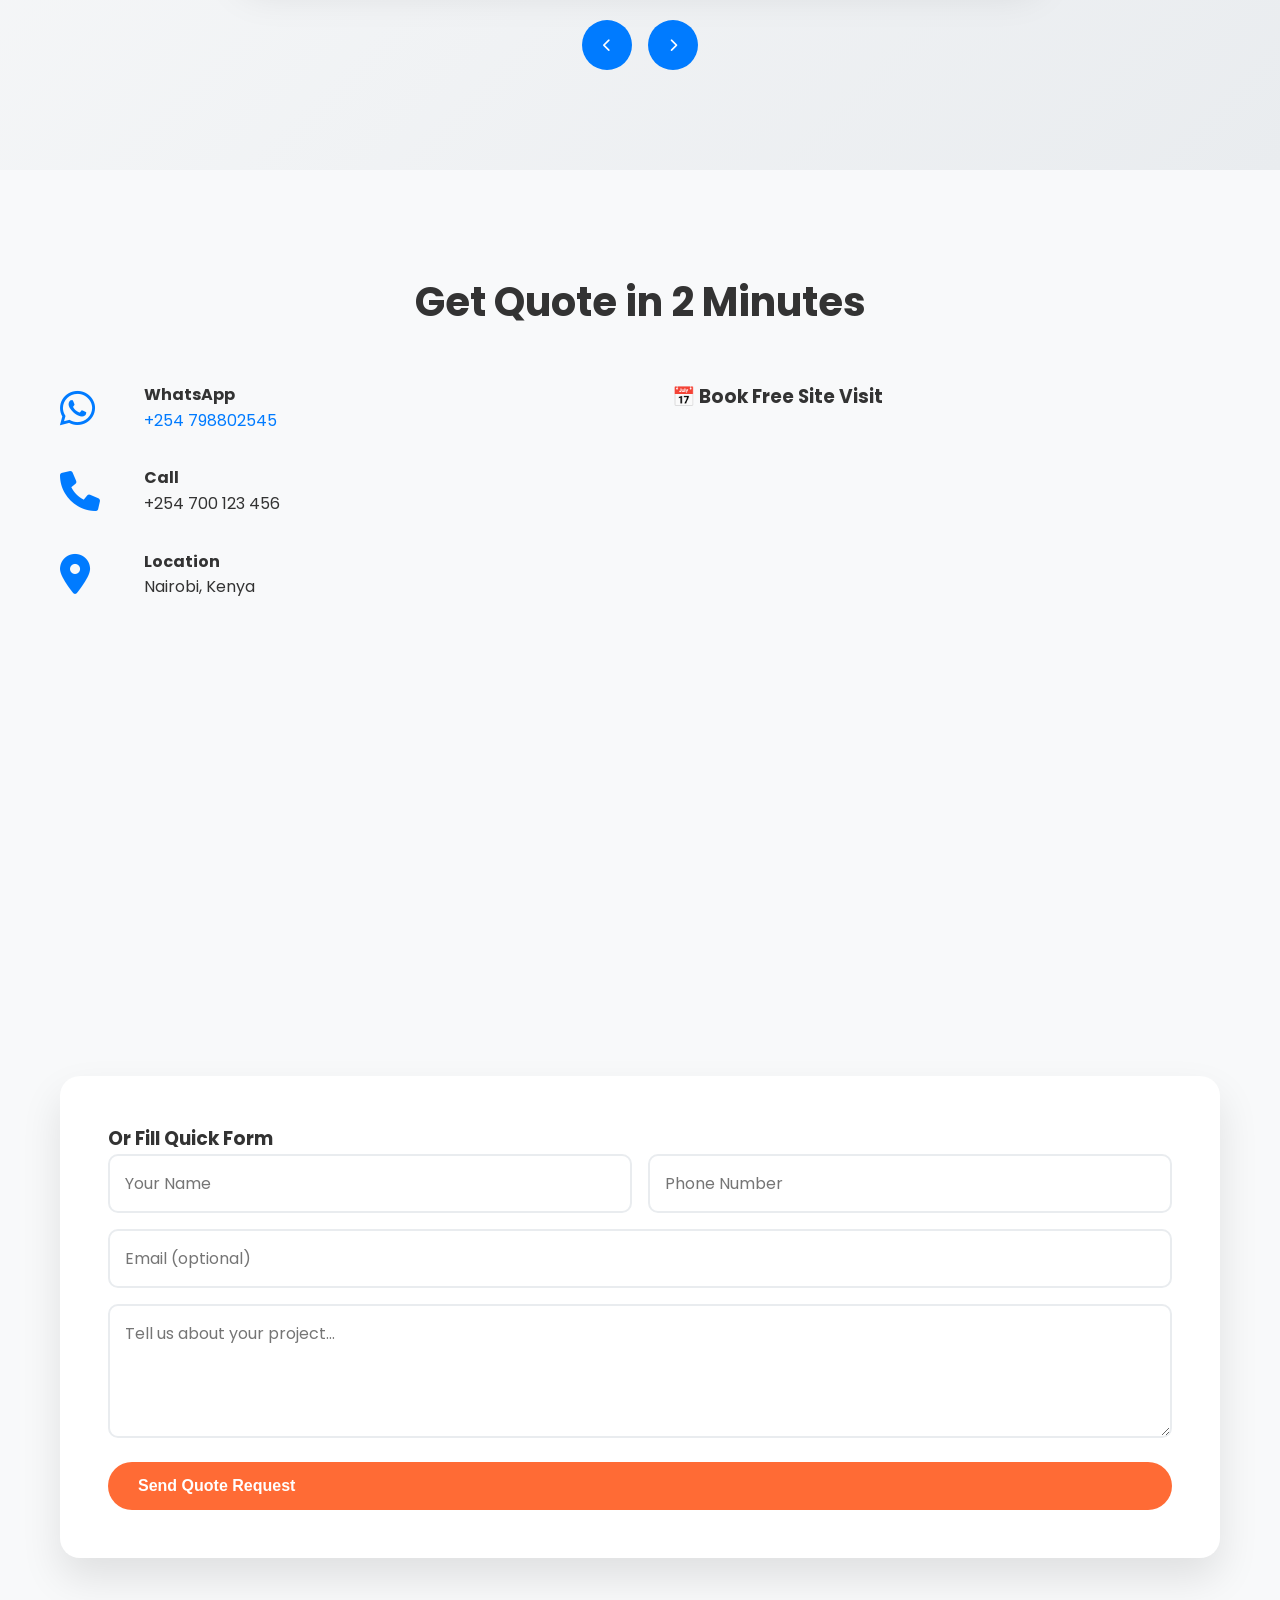
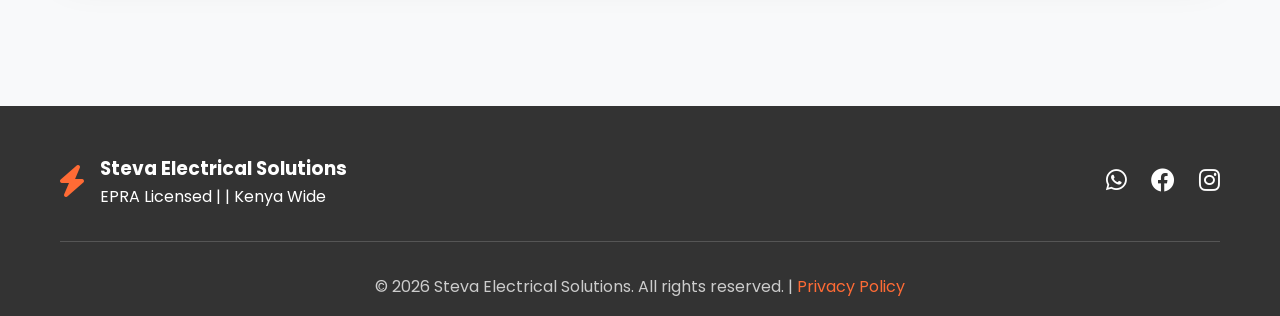
==== commit 5943e9f4: "Update index.html" ====
--- a/index.html
+++ b/index.html
@@ -117,7 +117,7 @@
                         <li><i class="fas fa-check"></i> EPRA Licensed & Insured</li>
                         <li><i class="fas fa-check"></i> 12-Month Guarantee</li>
                         <li><i class="fas fa-check"></i> Free Quotes & Site Visits</li>
-                        <li><i class="fas fa-check"></i> M-Pesa Payments</li>
+                        <!--   <li><i class="fas fa-check"></i> M-Pesa Payments</li>-->
                         <li><i class="fas fa-check"></i> Nairobi, Mombasa, Kisumu</li>
                     </ul>
                     <a href="#contact" class="btn btn-primary">Book Free Visit</a>
@@ -220,7 +220,7 @@
                         <i class="fab fa-whatsapp"></i>
                         <div>
                             <h4>WhatsApp</h4>
-                            <p><a href="https://wa.me/254700123456" target="_blank">+254 700 123 456</a></p>
+                            <p><a href="https://wa.me/254798802545" target="_blank">+254 798802545</a></p>
                         </div>
                     </div>
                     <div class="contact-item">
@@ -289,7 +289,7 @@
                     <i class="fas fa-bolt"></i>
                     <div>
                         <h3>Steva Electrical Solutions</h3>
-                        <p>EPRA Licensed | M-Pesa Ready | Kenya Wide</p>
+                        <p>EPRA Licensed | | Kenya Wide</p>
                     </div>
                 </div>
                 <div class="footer-links">
@@ -299,7 +299,7 @@
                 </div>
             </div>
             <div class="footer-bottom">
-                <p>&copy; 2024 Steva Electrical Solutions. All rights reserved. | <a href="#">Privacy Policy</a></p>
+                <p>&copy; 2026 Steva Electrical Solutions. All rights reserved. | <a href="#">Privacy Policy</a></p>
             </div>
         </div>
     </footer>
